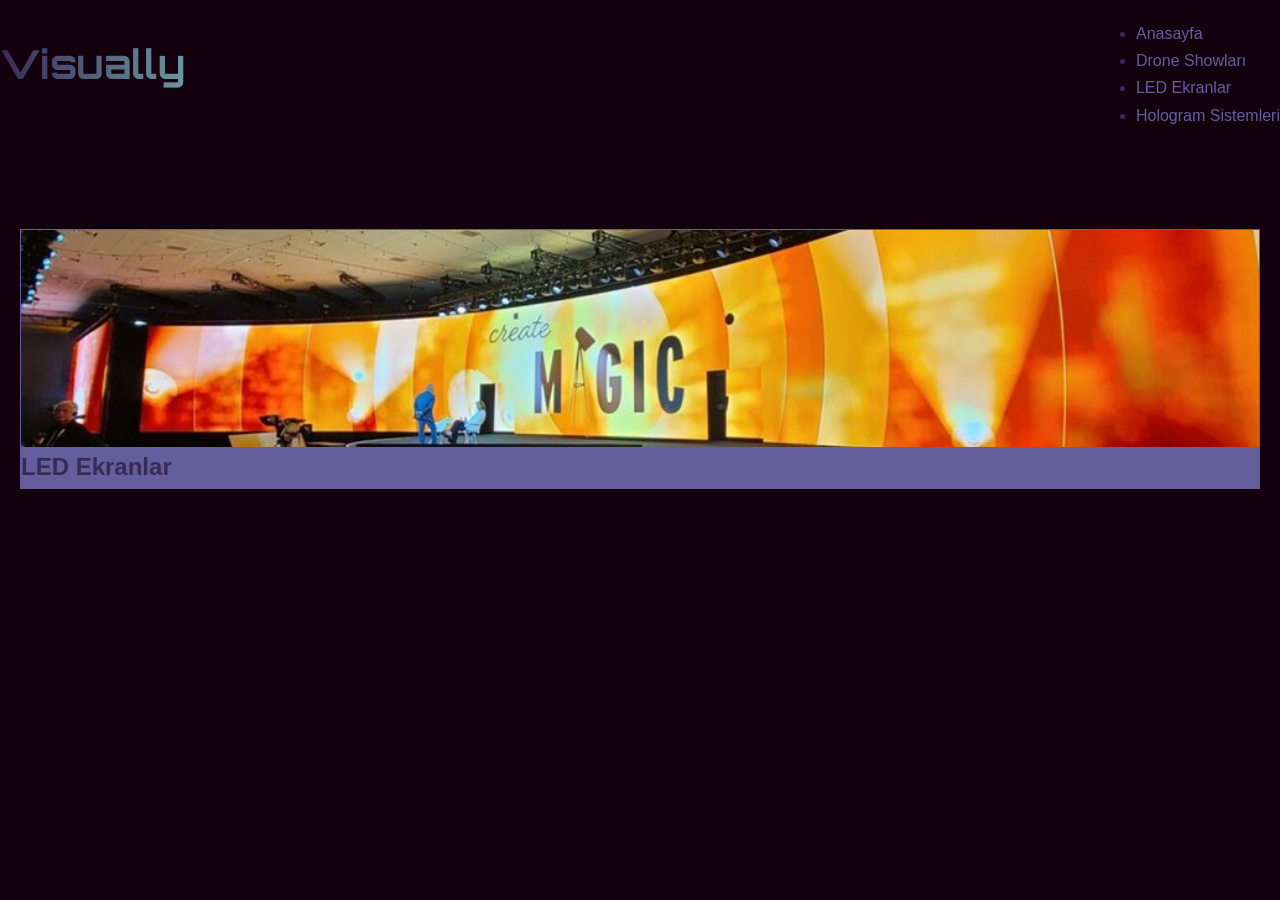
==== index.html @ 70305a2c "Ana Sayfa wip" ====
<!DOCTYPE html>
<html lang="en">
<head>
    <meta charset="UTF-8">
    <link rel="stylesheet" href="css/style.css">
    <link href="https://fonts.googleapis.com/css2?family=Orbitron:wght@400;600;700;900&family=Exo+2:wght@300;400;600&display=swap" rel="stylesheet">
    <link rel="stylesheet" href="https://cdnjs.cloudflare.com/ajax/libs/font-awesome/6.4.0/css/all.min.css">
    <link href="https://fonts.googleapis.com/css2?family=Space+Grotesk:wght@400;700&display=swap" rel="stylesheet">
    <meta name="viewport" content="width=device-width, initial-scale=1.0">
    <title>Visually</title>
</head>
    <body>
        <header class="header led-header">
            <div class="logo-area">
                <h1 class="logo">Visually</h1>
            </div>
            <nav>
                <ul>  
                    <li><a href="index.html">Anasayfa</a></li>
                    <li><a href="drone.html">Drone Showları</a></li>
                    <li><a href="LED.html">LED Ekranlar</a></li>
                    <li><a href="hologram.html">Hologram Sistemleri</a></li>
                </ul>
            </nav>
        </header>
        <ul class="carousel-ul">
            <li class="carousel-li" data-accName="Item 1">
                <img class="carousel-img" src="assests/Ana Sayfa/giant-LED-screen-7.jpg">
                <h2>LED Ekranlar</h2>
            </li>
            <li class="carousel-li" data-accName="Item 2">
                <img class="carousel-img" src="assests/Ana Sayfa/drone.jpeg">
                <h2>Drone Showları</h2>
            </li>
            <li class="carousel-li" data-accName="Item 3">
                <img class="carousel-img" src="assests/Ana Sayfa/hologram.jpeg">
                <h2>Hologram Sistemleri</h2>
            </li>
        </ul>
    </body>
</html>
---- css/style.css ----
:root {
    --pearl-aqua: #99d5c9;
    --pacific-blue: #6c969d;
    --dusty-grape: #645e9d;
    --dark-amethyst: #392b58;
    --coffe-bean: #13010d;
    --kirmizi: #e63946;
    --koyu-kirmizi : #bd2a36;
    --acik-kirmizi : rgba(230, 57, 70, 0.1);
    --koyu-laciver: #111827;
    --gri-metin : #4b5563;
    --beyaz: #ffffff;;
    --led-aksan-spectral-lime: #CCFF00;
    --led-aksan-cyber-cyan: #00F3FF;
    --gecis: all 0.3s cubic-bezier(0.4, 0, 0.2, 1);
}

.logo {
    font-family: 'Orbitron', sans-serif;
    font-weight: 700;
    background: linear-gradient(90deg, var(--dark-amethyst), var(--pacific-blue));
    background-clip: text;
    -webkit-background-clip: text;
    -webkit-text-fill-color: transparent;
    font-size: 2.5rem;
    margin-bottom: 20px;
}

* {
    margin: 0;
    padding: 0;
    box-sizing: border-box;
    font-family: 'Inter', sans-serif;
}

html{
    scroll-behavior: smooth;
}

body {
    color: var(--dark-amethyst);
    line-height: 1.7;
    background: var(--coffe-bean);
    overflow-x: hidden;
}

.container{
    max-width: 1200px;
    margin: 0 auto;
    padding: 0 20px;
}

.bolum.boslugu {
    padding: 100 0;
}

a {
    font-family: 'Inter', sans-serif;
    color: var(--dusty-grape);
    text-decoration: none;
    transition: var(--gecis);
}

button {
    margin: 20px 20px;
    background: var(--dark-amethyst);
    color: var(--beyaz);
    padding: 10px 20px;
    cursor: pointer;
    transition: var(--gecis);
}

input {
    transition: var(--gecis);
}

.header {
    display: flex;
    justify-content: space-between;
    align-items: center;
    padding: 20px 0;
}

.carousel-ul {
    margin-top: 60px;
    width: 100vw;
    height: 300px;
    padding: 20px;
    display: flex;
    gap: 4vw;
    overflow-x: hidden;
    overflow-y: hidden;
    scroll-snap-type: x mandatory;
    anchor-name: --my-carousel;
    scroll-marker-group: after;
}

.carousel-li {
  display: flex;
  flex-direction: column;
  list-style-type: none;
  background-color: var(--dusty-grape);
  border: 1px solid var(--dusty-grape);  
  scroll-snap-align: center;
  flex: 0 0 100%;
}

.carousel-ul::scroll-button(*) {
  border: 0;
  font-size: 2rem;
  background: none;
  color: black;
  opacity: 0.7;
  cursor: pointer;
  position: absolute;
  position-anchor: --my-carousel;
}

.carousel-ul::scroll-button(*):hover,
.carousel-ul::scroll-button(*):focus {
  opacity: 1;
}

.carousel-ul::scroll-button(*):active {
  translate: 1px 1px;
}

.carousel-ul::scroll-button(*):disabled {
  opacity: 0.2;
  cursor: unset;
}

.carousel-ul::scroll-button(left) {
  content: "◄" / "Previous";
  right: calc(anchor(left) - 70px);
  bottom: calc(anchor(top) + 13px);
}

.carousel-ul::scroll-button(right) {
  content: "►" / "Next";
  left: calc(anchor(right) - 70px);
  bottom: calc(anchor(top) + 13px);
}

.carousel-ul::scroll-marker-group {
  position: absolute;
  position-anchor: --my-carousel;
  top: calc(anchor(bottom) - 70px);
  justify-self: anchor-center;
  display: flex;
  justify-content: center;
  gap: 20px;
}

.carousel-li::scroll-marker {
  content: attr(data-accName);
  width: 16px;
  height: 16px;
  background-color: transparent;
  border: 2px solid black;
  border-radius: 50%;
  overflow: hidden;
  text-indent: 16px;
}

.carousel-li::scroll-marker:target-current {
  background-color: black;
}

.carousel-img {
    width: 100%;
    height: 100%;
    object-fit: cover;
    flex: 1;
    min-height: 0;
}
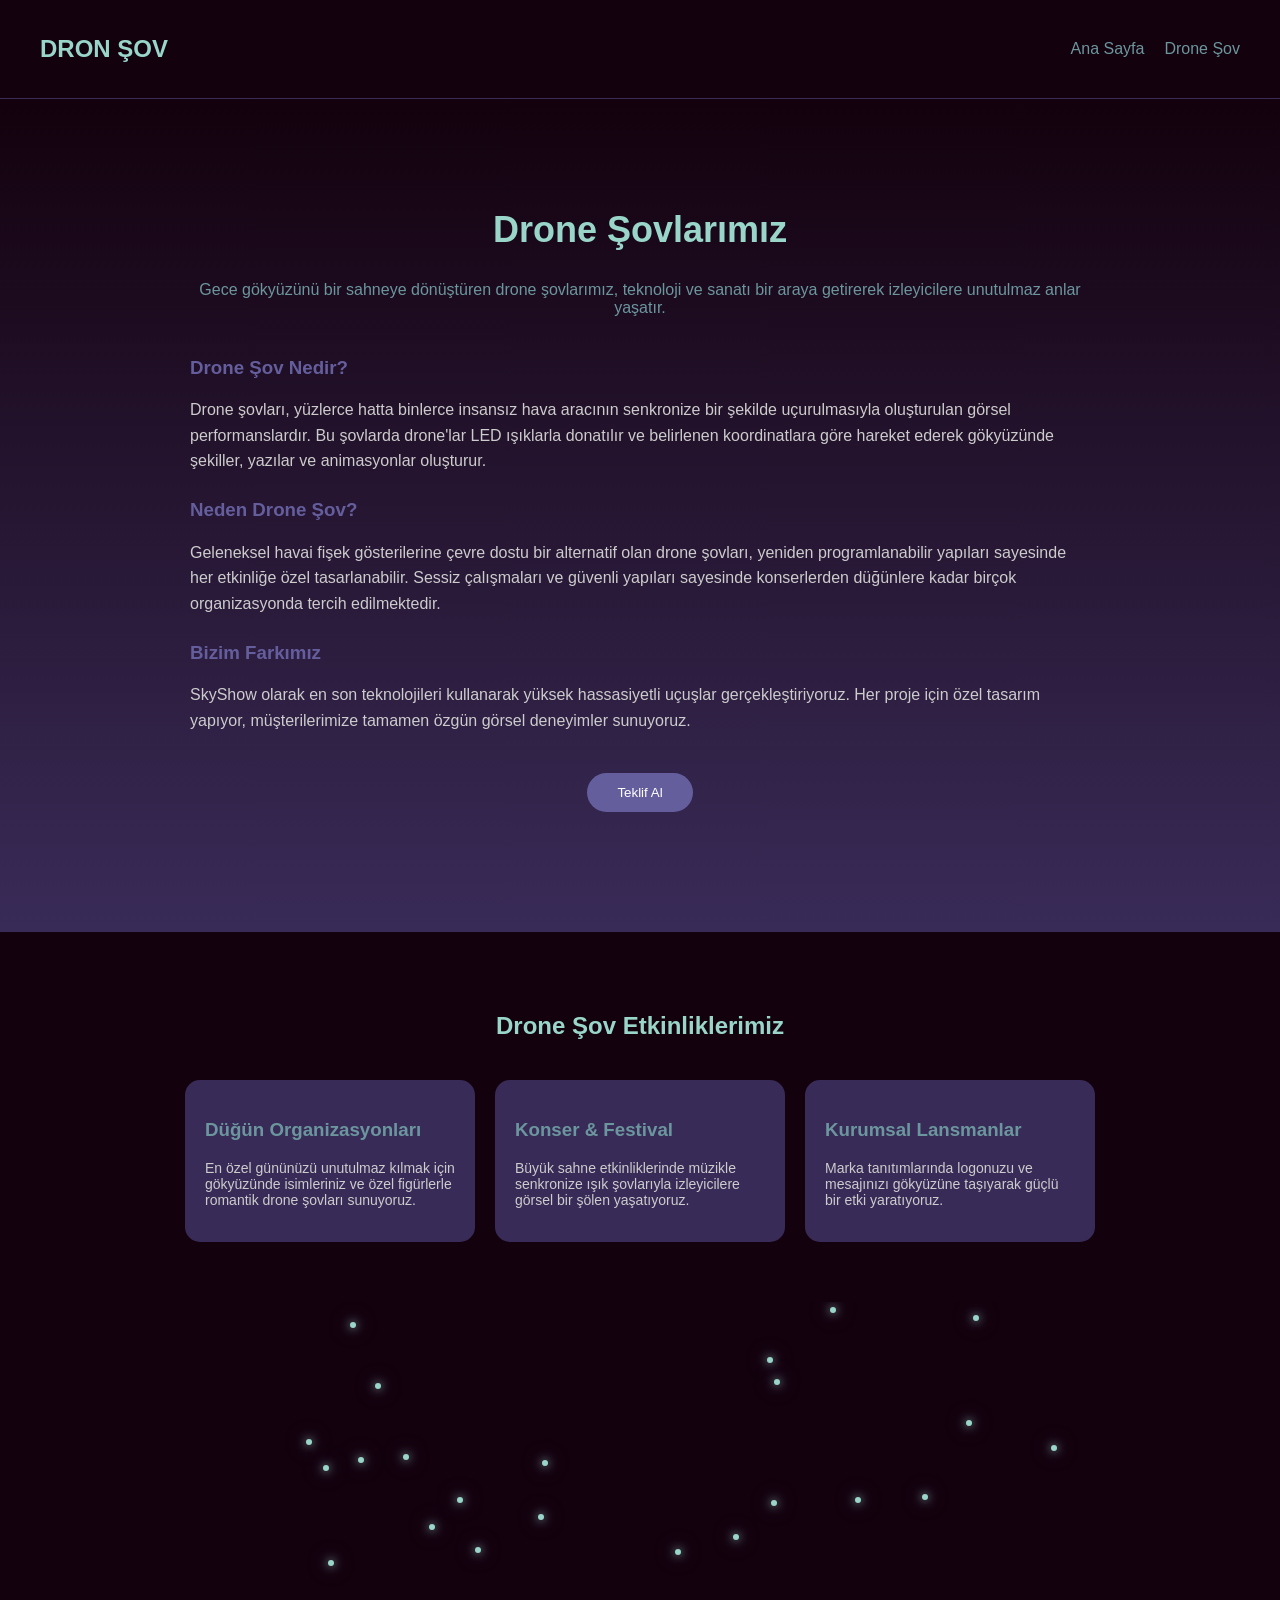
==== commit ed15210e: "Add files via upload" ====
--- a/index.html
+++ b/index.html
@@ -1,48 +1,98 @@
-<!DOCTYPE html>
-<html lang="en">
-<head>
-    <meta charset="UTF-8">
-    <link rel="stylesheet" href="css/style.css">
-    <link href="https://fonts.googleapis.com/css2?family=Orbitron:wght@400;600;700;900&family=Exo+2:wght@300;400;600&display=swap" rel="stylesheet">
-    <link rel="stylesheet" href="https://cdnjs.cloudflare.com/ajax/libs/font-awesome/6.4.0/css/all.min.css">
-    <link href="https://fonts.googleapis.com/css2?family=Space+Grotesk:wght@400;700&display=swap" rel="stylesheet">
-    <meta name="viewport" content="width=device-width, initial-scale=1.0">
-    <title>Visually</title>
-</head>
-    <body>
-        <header class="header led-header">
-            <div class="logo-area">
-                <h1 class="logo">Visually</h1>
-            </div>
-            <nav>
-                <ul>  
-                    <li><a href="index.html">Anasayfa</a></li>
-                    <li><a href="drone.html">Drone Showları</a></li>
-                    <li><a href="LED.html">LED Ekranlar</a></li>
-                    <li><a href="hologram.html">Hologram Sistemleri</a></li>
-                </ul>
-            </nav>
-        </header>
-        <ul class="carousel-ul">
-            <li class="carousel-li" data-accName="Item 1">
-                <img class="carousel-img" src="assests/Ana Sayfa/giant-LED-screen-7.jpg">
-                <h2>LED Ekranlar</h2>
-            </li>
-            <li class="carousel-li" data-accName="Item 2">
-                <img class="carousel-img" src="assests/Ana Sayfa/drone.jpeg">
-                <h2>Drone Showları</h2>
-            </li>
-            <li class="carousel-li" data-accName="Item 3">
-                <img class="carousel-img" src="assests/Ana Sayfa/hologram.jpeg">
-                <h2>Hologram Sistemleri</h2>
-            </li>
-        </ul>
-    </body>
-</html>
-
-    
-
-
-
-
-
+<!DOCTYPE html>
+<html lang="tr">
+<head>
+    <meta charset="UTF-8">
+    <meta name="viewport" content="width=device-width, initial-scale=1.0">
+    <title>Drone Show</title>
+    <link rel="stylesheet" href="style.css">
+</head>
+<body>
+
+<!-- MENÜ -->
+<header>
+    <nav class="navbar">
+        <h1 class="logo">DRON ŞOV</h1>
+        <ul>
+            <li><a href="#">Ana Sayfa</a></li>
+            <li><a href="#drone">Drone Şov</a></li>
+        </ul>
+    </nav>
+</header>
+
+<!-- DRONE SHOW BÖLÜMÜ -->
+<section id="drone" class="drone-section">
+    <div class="container">
+
+        <h2>Drone Şovlarımız</h2>
+
+        <p class="intro">
+            Gece gökyüzünü bir sahneye dönüştüren drone şovlarımız, teknoloji ve sanatı bir araya getirerek izleyicilere unutulmaz anlar yaşatır.
+        </p>
+
+        <!-- MAKALEN -->
+        <div class="article">
+            <h3>Drone Şov Nedir?</h3>
+            <p>
+                Drone şovları, yüzlerce hatta binlerce insansız hava aracının senkronize bir şekilde uçurulmasıyla oluşturulan görsel performanslardır. 
+                Bu şovlarda drone'lar LED ışıklarla donatılır ve belirlenen koordinatlara göre hareket ederek gökyüzünde şekiller, yazılar ve animasyonlar oluşturur.
+            </p>
+
+            <h3>Neden Drone Şov?</h3>
+            <p>
+                Geleneksel havai fişek gösterilerine çevre dostu bir alternatif olan drone şovları, yeniden programlanabilir yapıları sayesinde her etkinliğe özel tasarlanabilir.
+                Sessiz çalışmaları ve güvenli yapıları sayesinde konserlerden düğünlere kadar birçok organizasyonda tercih edilmektedir.
+            </p>
+
+            <h3>Bizim Farkımız</h3>
+            <p>
+                SkyShow olarak en son teknolojileri kullanarak yüksek hassasiyetli uçuşlar gerçekleştiriyoruz. 
+                Her proje için özel tasarım yapıyor, müşterilerimize tamamen özgün görsel deneyimler sunuyoruz.
+            </p>
+        </div>
+
+        <button class="cta">Teklif Al</button>
+
+    </div>
+</section>
+
+<div class="events">
+
+    <h2>Drone Şov Etkinliklerimiz</h2>
+
+    <div class="event-cards">
+
+        <div class="card">
+            <h3>Düğün Organizasyonları</h3>
+            <p>
+                En özel gününüzü unutulmaz kılmak için gökyüzünde isimleriniz ve özel figürlerle romantik drone şovları sunuyoruz.
+            </p>
+        </div>
+
+        <div class="card">
+            <h3>Konser & Festival</h3>
+            <p>
+                Büyük sahne etkinliklerinde müzikle senkronize ışık şovlarıyla izleyicilere görsel bir şölen yaşatıyoruz.
+            </p>
+        </div>
+
+        <div class="card">
+            <h3>Kurumsal Lansmanlar</h3>
+            <p>
+                Marka tanıtımlarında logonuzu ve mesajınızı gökyüzüne taşıyarak güçlü bir etki yaratıyoruz.
+            </p>
+        </div>
+
+    </div>
+
+</div>
+
+<div class="drone-animation">
+    <div id="animation-area"></div>
+</div>
+
+
+
+<script src="script.js" defer></script>
+
+</body>
+</html>
--- a/style.css
+++ b/style.css
@@ -0,0 +1,179 @@
+body {
+    margin: 0;
+    font-family: Arial, sans-serif;
+    background-color: #13010D;
+    color: white;
+}
+
+/* NAVBAR */
+.navbar {
+    display: flex;
+    justify-content: space-between;
+    align-items: center;
+    background-color: #13010D;
+    padding: 15px 40px;
+    border-bottom: 1px solid #392B58;
+}
+
+.logo {
+    color: #99D5C9;
+}
+
+.navbar ul {
+    list-style: none;
+    display: flex;
+    gap: 20px;
+}
+
+.navbar a {
+    text-decoration: none;
+    color: #6C969D;
+    transition: 0.3s;
+}
+
+.navbar a:hover {
+    color: #99D5C9;
+}
+
+/* DRONE SECTION */
+.drone-section {
+    padding: 80px 20px;
+    background: linear-gradient(180deg, #13010D, #392B58);
+}
+
+.container {
+    max-width: 900px;
+    margin: auto;
+}
+
+.drone-section h2 {
+    text-align: center;
+    color: #99D5C9;
+    font-size: 36px;
+}
+
+.intro {
+    text-align: center;
+    color: #6C969D;
+    margin-bottom: 40px;
+}
+
+.article h3 {
+    color: #645E9D;
+    margin-top: 25px;
+}
+
+.article p {
+    color: #ccc;
+    line-height: 1.6;
+}
+
+/* BUTON */
+.cta {
+    display: block;
+    margin: 40px auto;
+    padding: 12px 30px;
+    background: #645E9D;
+    border: none;
+    color: white;
+    border-radius: 25px;
+    cursor: pointer;
+    transition: 0.3s;
+}
+
+.cta:hover {
+    background: #6C969D;
+}
+
+.events {
+    margin-top: 80px;
+}
+
+.events h2 {
+    text-align: center;
+    color: #99D5C9;
+    margin-bottom: 40px;
+}
+
+.event-cards {
+    display: flex;
+    gap: 20px;
+    flex-wrap: wrap;
+    justify-content: center;
+}
+
+.card {
+    background: #392B58;
+    padding: 20px;
+    border-radius: 15px;
+    width: 250px;
+    transition: 0.3s;
+}
+
+.card h3 {
+    color: #6C969D;
+}
+
+.card p {
+    color: #ccc;
+    font-size: 14px;
+}
+
+.card:hover {
+    transform: translateY(-10px);
+    background: #645E9D;
+}
+
+.drone-animation {
+    background: #13010D;
+    padding: 60px 0;
+    overflow: hidden;
+}
+
+#animation-area {
+    position: relative;
+    width: 100%;
+    height: 300px;
+}
+
+.anim-drone {
+    width: 6px;
+    height: 6px;
+    background: #99D5C9;
+    border-radius: 50%;
+    position: absolute;
+    box-shadow: 0 0 10px #99D5C9, 0 0 20px #645E9D;
+    transition: all 2s linear;
+}
+
+
+.drone-animation {
+    background: #13010D;
+    padding: 60px 20px;
+    text-align: center;
+}
+
+.drone-animation h2 {
+    color: #99D5C9;
+    margin-bottom: 20px;
+}
+
+#animation-area {
+    position: relative;
+    width: 100%;
+    max-width: 900px;
+    height: 300px;
+    margin: auto;
+    border-radius: 15px;
+    overflow: hidden;
+}
+
+.anim-drone {
+    width: 6px;
+    height: 6px;
+    background: #99D5C9;
+    border-radius: 50%;
+    position: absolute;
+    box-shadow: 0 0 10px #99D5C9, 0 0 20px #645E9D;
+    transition: all 1.5s linear;
+}
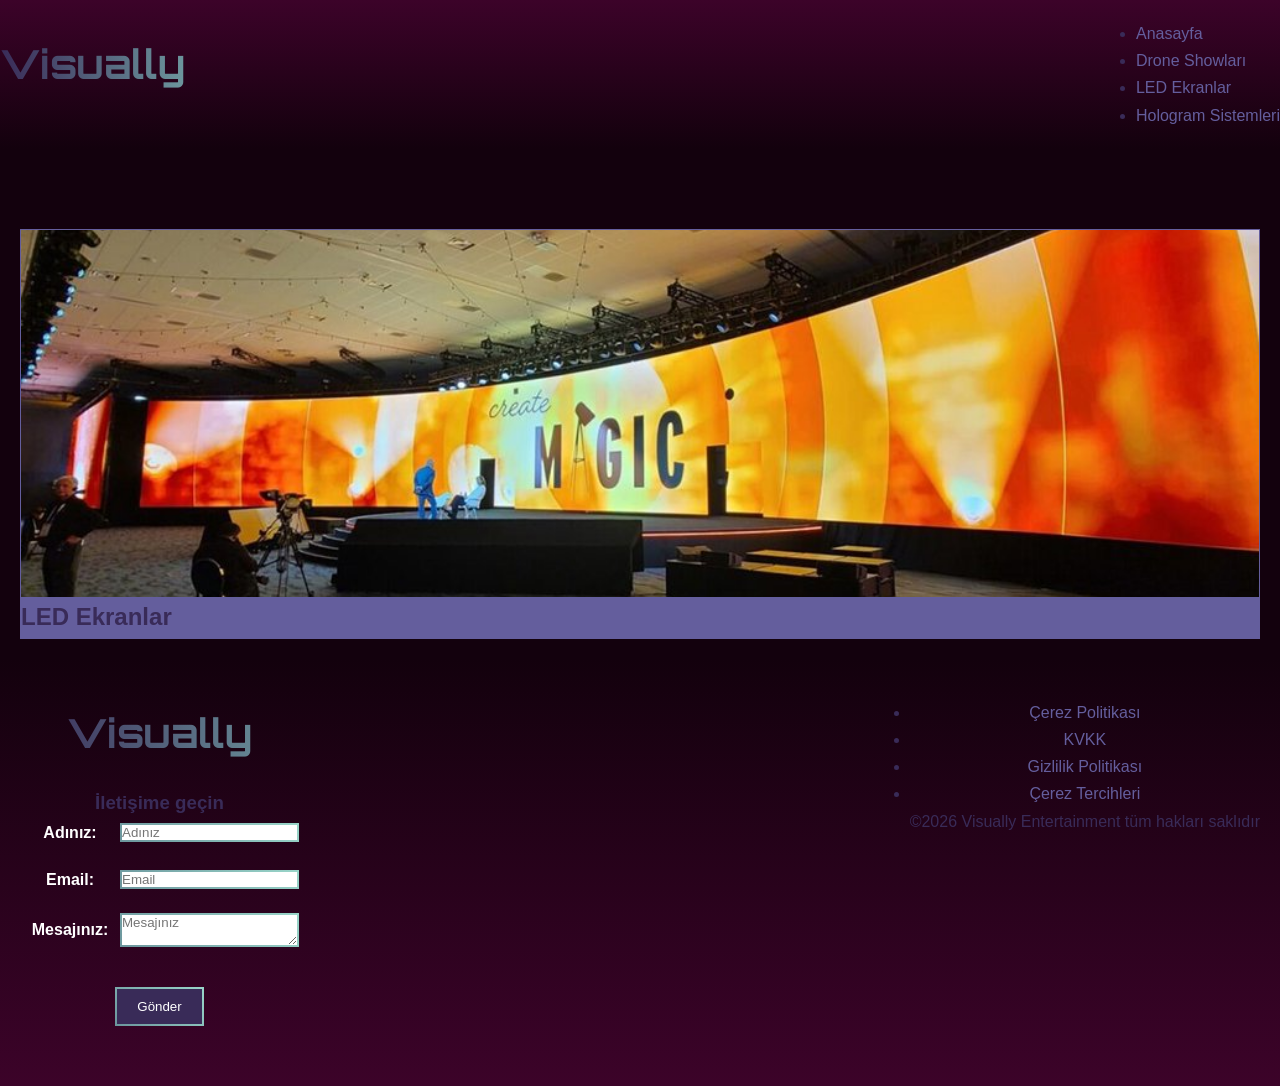
==== commit 7249e9e9: "Ana Sayfa footer ve drone.html düzeltmesi" ====
--- a/index.html
+++ b/index.html
@@ -1,98 +1,83 @@
-<!DOCTYPE html>
-<html lang="tr">
-<head>
-    <meta charset="UTF-8">
-    <meta name="viewport" content="width=device-width, initial-scale=1.0">
-    <title>Drone Show</title>
-    <link rel="stylesheet" href="style.css">
-</head>
-<body>
-
-<!-- MENÜ -->
-<header>
-    <nav class="navbar">
-        <h1 class="logo">DRON ŞOV</h1>
-        <ul>
-            <li><a href="#">Ana Sayfa</a></li>
-            <li><a href="#drone">Drone Şov</a></li>
-        </ul>
-    </nav>
-</header>
-
-<!-- DRONE SHOW BÖLÜMÜ -->
-<section id="drone" class="drone-section">
-    <div class="container">
-
-        <h2>Drone Şovlarımız</h2>
-
-        <p class="intro">
-            Gece gökyüzünü bir sahneye dönüştüren drone şovlarımız, teknoloji ve sanatı bir araya getirerek izleyicilere unutulmaz anlar yaşatır.
-        </p>
-
-        <!-- MAKALEN -->
-        <div class="article">
-            <h3>Drone Şov Nedir?</h3>
-            <p>
-                Drone şovları, yüzlerce hatta binlerce insansız hava aracının senkronize bir şekilde uçurulmasıyla oluşturulan görsel performanslardır. 
-                Bu şovlarda drone'lar LED ışıklarla donatılır ve belirlenen koordinatlara göre hareket ederek gökyüzünde şekiller, yazılar ve animasyonlar oluşturur.
-            </p>
-
-            <h3>Neden Drone Şov?</h3>
-            <p>
-                Geleneksel havai fişek gösterilerine çevre dostu bir alternatif olan drone şovları, yeniden programlanabilir yapıları sayesinde her etkinliğe özel tasarlanabilir.
-                Sessiz çalışmaları ve güvenli yapıları sayesinde konserlerden düğünlere kadar birçok organizasyonda tercih edilmektedir.
-            </p>
-
-            <h3>Bizim Farkımız</h3>
-            <p>
-                SkyShow olarak en son teknolojileri kullanarak yüksek hassasiyetli uçuşlar gerçekleştiriyoruz. 
-                Her proje için özel tasarım yapıyor, müşterilerimize tamamen özgün görsel deneyimler sunuyoruz.
-            </p>
-        </div>
-
-        <button class="cta">Teklif Al</button>
-
-    </div>
-</section>
-
-<div class="events">
-
-    <h2>Drone Şov Etkinliklerimiz</h2>
-
-    <div class="event-cards">
-
-        <div class="card">
-            <h3>Düğün Organizasyonları</h3>
-            <p>
-                En özel gününüzü unutulmaz kılmak için gökyüzünde isimleriniz ve özel figürlerle romantik drone şovları sunuyoruz.
-            </p>
-        </div>
-
-        <div class="card">
-            <h3>Konser & Festival</h3>
-            <p>
-                Büyük sahne etkinliklerinde müzikle senkronize ışık şovlarıyla izleyicilere görsel bir şölen yaşatıyoruz.
-            </p>
-        </div>
-
-        <div class="card">
-            <h3>Kurumsal Lansmanlar</h3>
-            <p>
-                Marka tanıtımlarında logonuzu ve mesajınızı gökyüzüne taşıyarak güçlü bir etki yaratıyoruz.
-            </p>
-        </div>
-
-    </div>
-
-</div>
-
-<div class="drone-animation">
-    <div id="animation-area"></div>
-</div>
-
-
-
-<script src="script.js" defer></script>
-
-</body>
-</html>+<!DOCTYPE html>
+<html lang="en">
+<head>
+    <meta charset="UTF-8">
+    <link rel="stylesheet" href="css/style.css">
+    <link href="https://fonts.googleapis.com/css2?family=Orbitron:wght@400;600;700;900&family=Exo+2:wght@300;400;600&display=swap" rel="stylesheet">
+    <link rel="stylesheet" href="https://cdnjs.cloudflare.com/ajax/libs/font-awesome/6.4.0/css/all.min.css">
+    <link href="https://fonts.googleapis.com/css2?family=Space+Grotesk:wght@400;700&display=swap" rel="stylesheet">
+    <meta name="viewport" content="width=device-width, initial-scale=1.0">
+    <title>Visually</title>
+</head>
+    <body>
+        <header class="header">
+            <div class="logo-area">
+                <h1 class="logo">Visually</h1>
+            </div>
+            <nav>
+                <ul>  
+                    <li><a href="index.html">Anasayfa</a></li>
+                    <li><a href="drone.html">Drone Showları</a></li>
+                    <li><a href="LED.html">LED Ekranlar</a></li>
+                    <li><a href="hologram.html">Hologram Sistemleri</a></li>
+                </ul>
+            </nav>
+        </header>
+        <ul class="carousel-ul">
+            <li class="carousel-li" data-accName="Item 1">
+                <img class="carousel-img" src="assests/Ana Sayfa/giant-LED-screen-7.jpg">
+                <h2>LED Ekranlar</h2>
+            </li>
+            <li class="carousel-li" data-accName="Item 2">
+                <img class="carousel-img" src="assests/Ana Sayfa/drone.jpeg">
+                <h2>Drone Showları</h2>
+            </li>
+            <li class="carousel-li" data-accName="Item 3">
+                <img class="carousel-img" src="assests/Ana Sayfa/hologram.jpeg">
+                <h2>Hologram Sistemleri</h2>
+            </li>
+        </ul>
+        <footer class="footer">
+    <div>
+      <h1 class="logo">Visually</h1>
+      <h3>İletişime geçin</h3>
+      <div style="display: flex; flex-direction: row;">
+        <form class="form">
+            <div class="form-group">
+                <label for="name">Adınız:</label>
+                <input class="input" type="text" placeholder="Adınız">
+            </div>
+            <div class="form-group">
+                <label for="email">Email:</label>
+                <input class="input" type="email" placeholder="Email">
+            </div>
+            <div class="form-group">
+                <label for="message">Mesajınız:</label>
+                <textarea class="input" placeholder="Mesajınız"></textarea>
+            </div>
+            <button class="button" type="submit">Gönder</button>
+        </form>
+      </div>
+    </div>
+    <nav class="navbar-footer">
+      <ul>
+        <li><a href="">Çerez Politikası</a></li>
+        <li><a href="">KVKK</a></li>
+        <li><a href="">Gizlilik Politikası</a></li>
+        <li><a href="">Çerez Tercihleri</a></li>
+      </ul>
+      <p class="footer-copy">
+      ©2026 Visually Entertainment tüm hakları saklıdır
+    </p>
+    </nav>
+    
+  </footer>
+    </body>
+</html>
+
+    
+
+
+
+
+
--- a/css/style.css
+++ b/css/style.css
@@ -0,0 +1,231 @@
+:root {
+    --pearl-aqua: #99d5c9;
+    --pacific-blue: #6c969d;
+    --dusty-grape: #645e9d;
+    --dark-amethyst: #392b58;
+    --coffe-bean: #13010d;
+    --kirmizi: #e63946;
+    --koyu-kirmizi : #bd2a36;
+    --acik-kirmizi : rgba(230, 57, 70, 0.1);
+    --koyu-laciver: #111827;
+    --gri-metin : #4b5563;
+    --beyaz: #ffffff;;
+    --led-aksan-spectral-lime: #CCFF00;
+    --led-aksan-cyber-cyan: #00F3FF;
+    --gecis: all 0.3s cubic-bezier(0.4, 0, 0.2, 1);
+}
+
+.logo {
+    font-family: 'Orbitron', sans-serif;
+    font-weight: 700;
+    background: linear-gradient(90deg, var(--dark-amethyst), var(--pacific-blue));
+    background-clip: text;
+    -webkit-background-clip: text;
+    -webkit-text-fill-color: transparent;
+    font-size: 2.5rem;
+    margin-bottom: 20px;
+}
+
+* {
+    margin: 0;
+    padding: 0;
+    box-sizing: border-box;
+    font-family: 'Inter', sans-serif;
+}
+
+html{
+    scroll-behavior: smooth;
+}
+
+body {
+    color: var(--dark-amethyst);
+    line-height: 1.7;
+    background: var(--coffe-bean);
+    overflow-x: hidden;
+}
+
+.container{
+    max-width: 1200px;
+    margin: 0 auto;
+    padding: 0 20px;
+}
+
+.bolum.boslugu {
+    padding: 100 0;
+}
+
+a {
+    font-family: 'Inter', sans-serif;
+    color: var(--dusty-grape);
+    text-decoration: none;
+    transition: var(--gecis);
+}
+
+button {
+    margin: 20px 20px;
+    background: var(--dark-amethyst);
+    color: var(--beyaz);
+    padding: 10px 20px;
+    cursor: pointer;
+    transition: var(--gecis);
+}
+
+input {
+    transition: var(--gecis);
+}
+
+.header {
+    display: flex;
+    justify-content: space-between;
+    align-items: center;
+    padding: 20px 0;
+    background: linear-gradient(0deg, var(--coffe-bean), #3c0329);
+    margin-bottom: 20px;
+}
+
+.carousel-ul {
+    margin-top: 60px;
+    width: 100vw;
+    height: 450px;
+    padding: 20px;
+    display: flex;
+    gap: 4vw;
+    overflow-x: hidden;
+    overflow-y: hidden;
+    scroll-snap-type: x mandatory;
+    anchor-name: --my-carousel;
+    scroll-marker-group: after;
+}
+
+.carousel-li {
+  display: flex;
+  flex-direction: column;
+  list-style-type: none;
+  background-color: var(--dusty-grape);
+  border: 1px solid var(--dusty-grape);  
+  scroll-snap-align: center;
+  flex: 0 0 100%;
+}
+
+.carousel-ul::scroll-button(*) {
+  border: 0;
+  font-size: 2rem;
+  background: none;
+  color: black;
+  opacity: 0.7;
+  cursor: pointer;
+  position: absolute;
+  position-anchor: --my-carousel;
+}
+
+.carousel-ul::scroll-button(*):hover,
+.carousel-ul::scroll-button(*):focus {
+  opacity: 1;
+}
+
+.carousel-ul::scroll-button(*):active {
+  translate: 1px 1px;
+}
+
+.carousel-ul::scroll-button(*):disabled {
+  opacity: 0.2;
+  cursor: unset;
+}
+
+.carousel-ul::scroll-button(left) {
+  content: "◄" / "Previous";
+  right: calc(anchor(left) - 70px);
+  bottom: calc(anchor(top) + 13px);
+}
+
+.carousel-ul::scroll-button(right) {
+  content: "►" / "Next";
+  left: calc(anchor(right) - 70px);
+  bottom: calc(anchor(top) + 13px);
+}
+
+.carousel-ul::scroll-marker-group {
+  position: absolute;
+  position-anchor: --my-carousel;
+  top: calc(anchor(bottom) - 70px);
+  justify-self: anchor-center;
+  display: flex;
+  justify-content: center;
+  gap: 20px;
+}
+
+.carousel-li::scroll-marker {
+  content: attr(data-accName);
+  width: 16px;
+  height: 16px;
+  background-color: transparent;
+  border: 2px solid black;
+  border-radius: 50%;
+  overflow: hidden;
+  text-indent: 16px;
+}
+
+.carousel-li::scroll-marker:target-current {
+  background-color: black;
+}
+
+.carousel-img {
+    width: 100%;
+    height: 100%;
+    object-fit: cover;
+    flex: 1;
+    min-height: 0;
+}
+
+.footer {
+    padding: 40px 20px;
+    text-align: center;
+    display: flex; 
+    justify-content: space-between;
+    background: linear-gradient(180deg, var(--coffe-bean), #3c0329);
+    padding: 40px 20px;
+    text-align: center;
+}
+
+.button:hover {
+    border-image-source: linear-gradient(45deg, var(--pacific-blue), var(--pearl-aqua));
+    box-shadow: -1px 1px 5px var(--pacific-blue), 1px -1px 5px var(--pearl-aqua);
+    scale: 1.05;
+}
+
+.button {
+    border: 2px solid;
+    border-image-source: linear-gradient(45deg, var(--pacific-blue), var(--pearl-aqua));
+    border-image-slice: 1;
+}
+
+.input {
+    border: 2px solid;
+    border-image-source: linear-gradient(45deg, var(--pacific-blue), var(--pearl-aqua));
+    border-image-slice: 1;
+}
+
+.input:focus {
+    outline: none;
+    border-image-source: linear-gradient(45deg, var(--pacific-blue), var(--pearl-aqua));
+    box-shadow: -1px 1px 5px var(--pacific-blue), 1px -1px 5px var(--pearl-aqua);
+    transition: var(--gecis);
+}
+
+
+.form-group {
+    display: flex;
+    align-items: center;
+    margin-bottom: 20px;
+}
+
+label {
+    width: 100px;
+    color: var(--beyaz);
+    font-weight: bold;
+}
+
+input {
+    flex: 1;
+    max-width: 300px;
+}
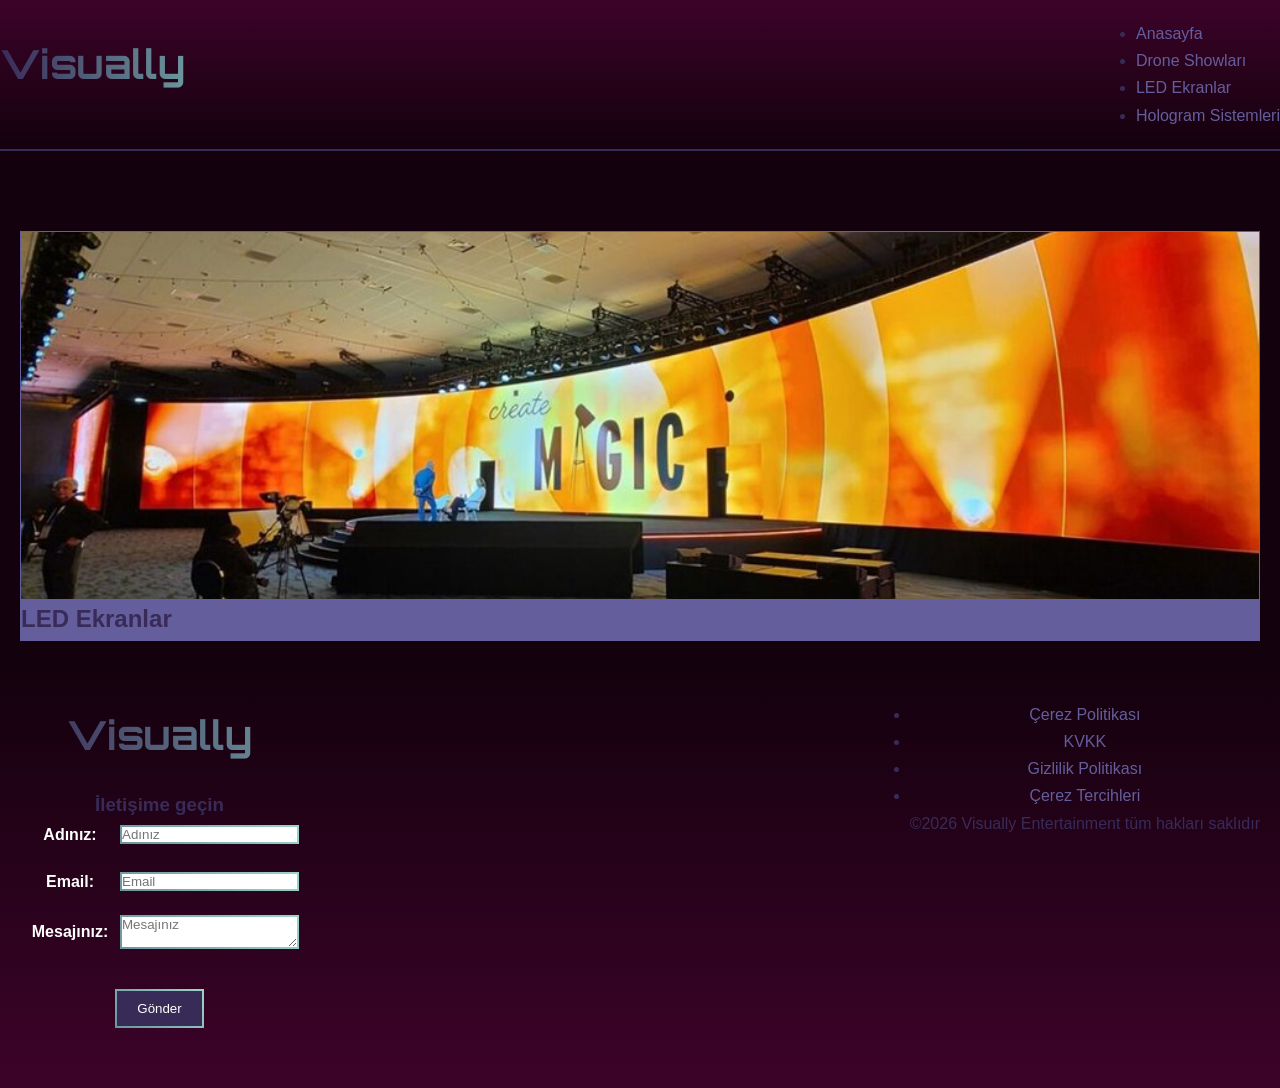
==== commit 29ab0162: "drone kurcalmaları" ====
--- a/index.html
+++ b/index.html
@@ -38,40 +38,40 @@
             </li>
         </ul>
         <footer class="footer">
-    <div>
-      <h1 class="logo">Visually</h1>
-      <h3>İletişime geçin</h3>
-      <div style="display: flex; flex-direction: row;">
-        <form class="form">
-            <div class="form-group">
-                <label for="name">Adınız:</label>
-                <input class="input" type="text" placeholder="Adınız">
+            <div>
+                <h1 class="logo">Visually</h1>
+                <h3>İletişime geçin</h3>
+                <div style="display: flex; flex-direction: row;">
+                    <form class="form">
+                        <div class="form-group">
+                            <label for="name">Adınız:</label>
+                            <input class="input" type="text" placeholder="Adınız">
+                        </div>
+                        <div class="form-group">
+                            <label for="email">Email:</label>
+                            <input class="input" type="email" placeholder="Email">
+                        </div>
+                        <div class="form-group">
+                            <label for="message">Mesajınız:</label>
+                            <textarea class="input" placeholder="Mesajınız"></textarea>
+                        </div>
+                        <button class="button" type="submit">Gönder</button>
+                    </form>
+                </div>
             </div>
-            <div class="form-group">
-                <label for="email">Email:</label>
-                <input class="input" type="email" placeholder="Email">
-            </div>
-            <div class="form-group">
-                <label for="message">Mesajınız:</label>
-                <textarea class="input" placeholder="Mesajınız"></textarea>
-            </div>
-            <button class="button" type="submit">Gönder</button>
-        </form>
-      </div>
-    </div>
-    <nav class="navbar-footer">
-      <ul>
-        <li><a href="">Çerez Politikası</a></li>
-        <li><a href="">KVKK</a></li>
-        <li><a href="">Gizlilik Politikası</a></li>
-        <li><a href="">Çerez Tercihleri</a></li>
-      </ul>
-      <p class="footer-copy">
-      ©2026 Visually Entertainment tüm hakları saklıdır
-    </p>
-    </nav>
+                <nav class="navbar-footer">
+                    <ul>
+                        <li><a href="">Çerez Politikası</a></li>
+                        <li><a href="">KVKK</a></li>
+                        <li><a href="">Gizlilik Politikası</a></li>
+                        <li><a href="">Çerez Tercihleri</a></li>
+                    </ul>
+                    <p class="footer-copy">
+                    ©2026 Visually Entertainment tüm hakları saklıdır
+                    </p>
+                </nav>
     
-  </footer>
+        </footer>
     </body>
 </html>
 
--- a/css/style.css
+++ b/css/style.css
@@ -81,6 +81,7 @@
     padding: 20px 0;
     background: linear-gradient(0deg, var(--coffe-bean), #3c0329);
     margin-bottom: 20px;
+    border-bottom: 2px solid var(--dark-amethyst);
 }
 
 .carousel-ul {
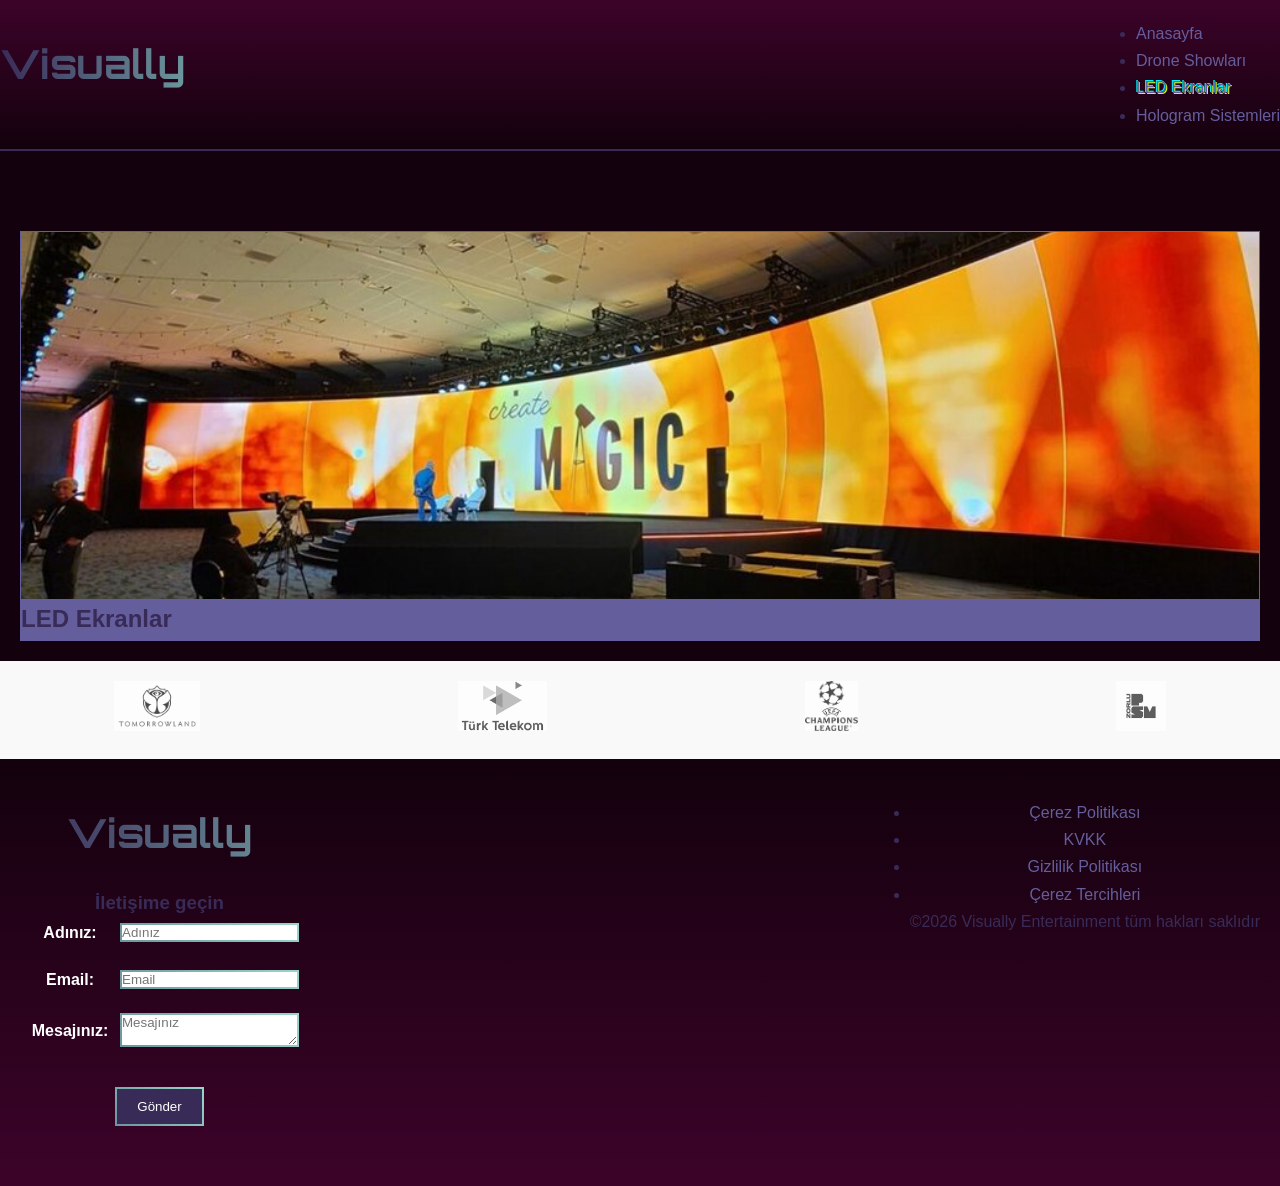
==== commit 709f111b: "." ====
--- a/index.html
+++ b/index.html
@@ -18,7 +18,7 @@
                 <ul>  
                     <li><a href="index.html">Anasayfa</a></li>
                     <li><a href="drone.html">Drone Showları</a></li>
-                    <li><a href="LED.html">LED Ekranlar</a></li>
+                    <li><a class="led-text" href="LED.html">LED Ekranlar</a></li>
                     <li><a href="hologram.html">Hologram Sistemleri</a></li>
                 </ul>
             </nav>
@@ -37,6 +37,17 @@
                 <h2>Hologram Sistemleri</h2>
             </li>
         </ul>
+
+        <div class="logo-band">
+            <div class="logo-track">
+                <div class="logo-item"><img src="assests/Ana Sayfa/tomorrowland.png" alt="Brand 1"></div>
+                <div class="logo-item"><img src="assests/Ana Sayfa/türkTelekom.png" alt="Brand 2"></div>
+                <div class="logo-item"><img src="assests/Ana Sayfa/uefa.png" alt="Brand 3"></div>
+                <div class="logo-item"><img src="assests/Ana Sayfa/zorlu.jpeg" alt="Brand 4"></div>
+            </div>
+        </div>
+
+
         <footer class="footer">
             <div>
                 <h1 class="logo">Visually</h1>
--- a/css/style.css
+++ b/css/style.css
@@ -230,3 +230,33 @@
     flex: 1;
     max-width: 300px;
 }
+
+.led-text {
+text-shadow: -1px -1px 0px var(--led-aksan-cyber-cyan), 1px 1px 0px var(--led-aksan-spectral-lime);}
+
+.logo-band {
+  background-color: #f9f9f9;
+  padding: 20px 0;
+  overflow: hidden; /* Hides overflow for animation */
+}
+
+.logo-track {
+  display: flex;
+  justify-content: space-around;
+  align-items: center;
+  gap: 30px;
+}
+
+.logo-item img {
+  height: 50px; /* Fixed height for consistency */
+  width: auto;
+  object-fit: contain; /* Prevents distortion */
+  filter: grayscale(100%); /* Optional: for monochrome look */
+  opacity: 0.7;
+  transition: all 0.3s ease;
+}
+
+.logo-item img:hover {
+  filter: grayscale(0%);
+  opacity: 1;
+}
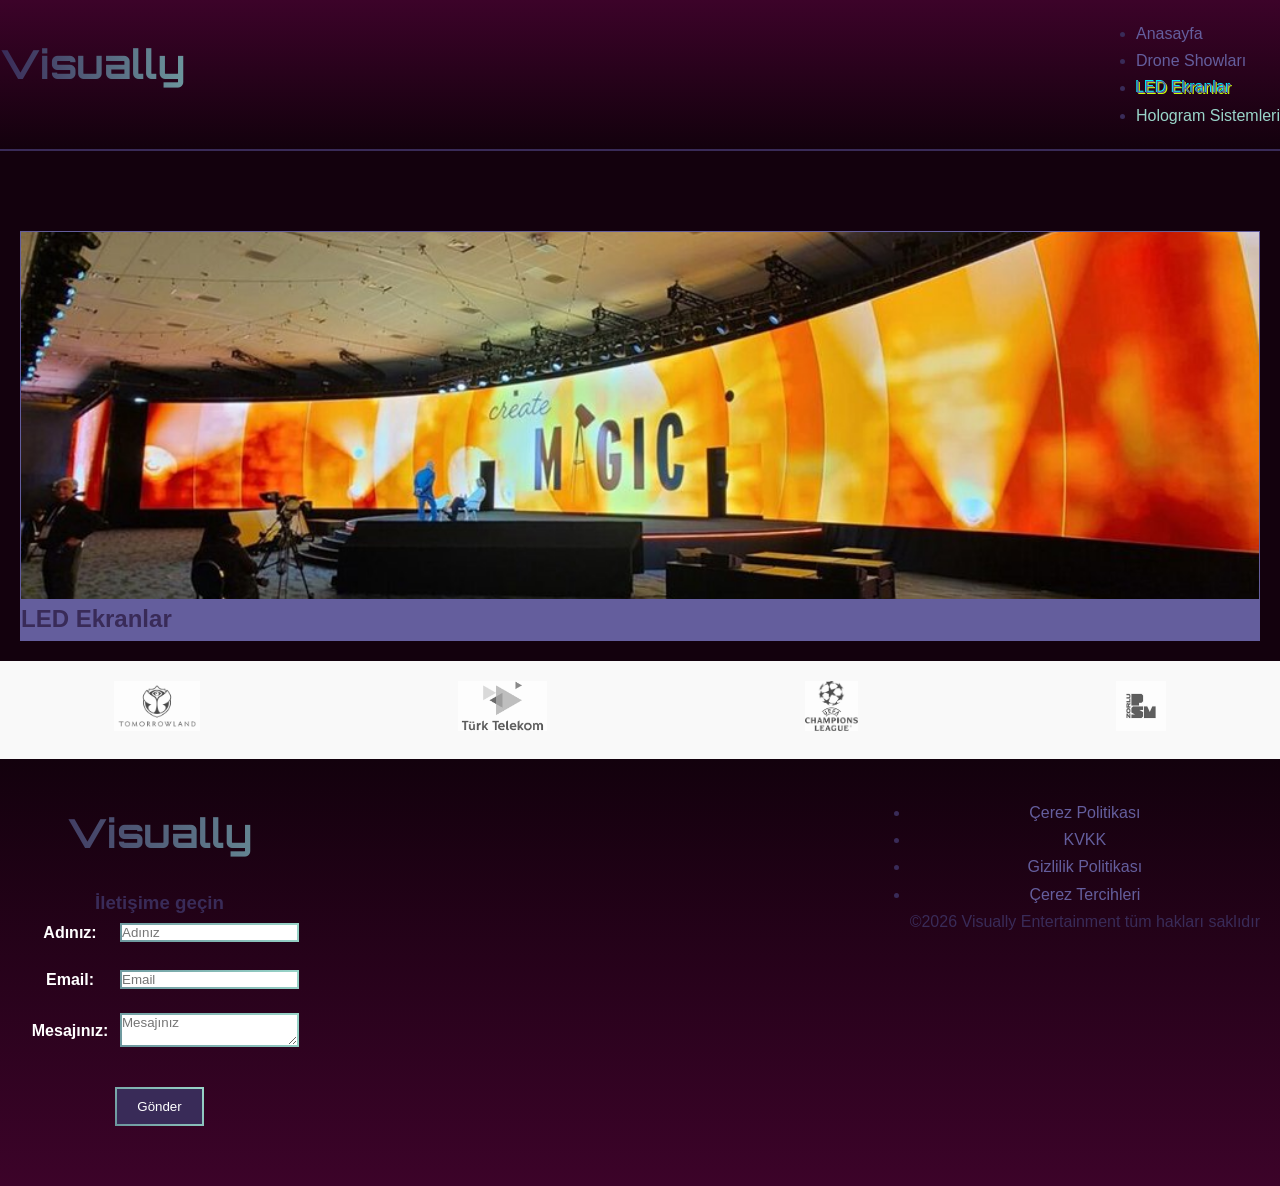
==== commit c47eb82a: "Hologram sayfasındaki placeholder lar kaldırıldı Carousel mantığı için js kodları eklendi Flicker ef" ====
--- a/index.html
+++ b/index.html
@@ -1,94 +1,108 @@
-<!DOCTYPE html>
+<!doctype html>
 <html lang="en">
-<head>
-    <meta charset="UTF-8">
-    <link rel="stylesheet" href="css/style.css">
-    <link href="https://fonts.googleapis.com/css2?family=Orbitron:wght@400;600;700;900&family=Exo+2:wght@300;400;600&display=swap" rel="stylesheet">
-    <link rel="stylesheet" href="https://cdnjs.cloudflare.com/ajax/libs/font-awesome/6.4.0/css/all.min.css">
-    <link href="https://fonts.googleapis.com/css2?family=Space+Grotesk:wght@400;700&display=swap" rel="stylesheet">
-    <meta name="viewport" content="width=device-width, initial-scale=1.0">
+  <head>
+    <meta charset="UTF-8" />
+    <link rel="stylesheet" href="css/style.css" />
+    <link
+      href="https://fonts.googleapis.com/css2?family=Orbitron:wght@400;600;700;900&family=Exo+2:wght@300;400;600&display=swap"
+      rel="stylesheet"
+    />
+
+    <link
+      rel="stylesheet"
+      href="https://cdnjs.cloudflare.com/ajax/libs/font-awesome/6.4.0/css/all.min.css"
+    />
+    <link rel="stylesheet" href="css/hologram.css" />
+
+    <link
+      href="https://fonts.googleapis.com/css2?family=Space+Grotesk:wght@400;700&display=swap"
+      rel="stylesheet"
+    />
+    <meta name="viewport" content="width=device-width, initial-scale=1.0" />
     <title>Visually</title>
-</head>
-    <body>
-        <header class="header">
-            <div class="logo-area">
-                <h1 class="logo">Visually</h1>
+  </head>
+  <body>
+    <header class="header">
+      <div class="logo-area">
+        <h1 class="logo">Visually</h1>
+      </div>
+      <nav>
+        <ul>
+          <li><a href="index.html">Anasayfa</a></li>
+          <li><a href="drone.html">Drone Showları</a></li>
+          <li><a class="led-text" href="LED.html">LED Ekranlar</a></li>
+          <li><a class="hologram flicker" href="hologram.html">Hologram Sistemleri</a></li>
+        </ul>
+      </nav>
+    </header>
+    <ul class="carousel-ul">
+      <li class="carousel-li" data-accName="Item 1">
+        <img
+          class="carousel-img"
+          src="assests/Ana Sayfa/giant-LED-screen-7.jpg"
+        />
+        <h2>LED Ekranlar</h2>
+      </li>
+      <li class="carousel-li" data-accName="Item 2">
+        <img class="carousel-img" src="assests/Ana Sayfa/drone.jpeg" />
+        <h2>Drone Showları</h2>
+      </li>
+      <li class="carousel-li" data-accName="Item 3">
+        <img class="carousel-img" src="assests/Ana Sayfa/hologram.jpeg" />
+        <h2>Hologram Sistemleri</h2>
+      </li>
+    </ul>
+
+    <div class="logo-band">
+      <div class="logo-track">
+        <div class="logo-item">
+          <img src="assests/Ana Sayfa/tomorrowland.png" alt="Brand 1" />
+        </div>
+        <div class="logo-item">
+          <img src="assests/Ana Sayfa/türkTelekom.png" alt="Brand 2" />
+        </div>
+        <div class="logo-item">
+          <img src="assests/Ana Sayfa/uefa.png" alt="Brand 3" />
+        </div>
+        <div class="logo-item">
+          <img src="assests/Ana Sayfa/zorlu.jpeg" alt="Brand 4" />
+        </div>
+      </div>
+    </div>
+
+    <footer class="footer">
+      <div>
+        <h1 class="logo">Visually</h1>
+        <h3>İletişime geçin</h3>
+        <div style="display: flex; flex-direction: row">
+          <form class="form">
+            <div class="form-group">
+              <label for="name">Adınız:</label>
+              <input class="input" type="text" placeholder="Adınız" />
             </div>
-            <nav>
-                <ul>  
-                    <li><a href="index.html">Anasayfa</a></li>
-                    <li><a href="drone.html">Drone Showları</a></li>
-                    <li><a class="led-text" href="LED.html">LED Ekranlar</a></li>
-                    <li><a href="hologram.html">Hologram Sistemleri</a></li>
-                </ul>
-            </nav>
-        </header>
-        <ul class="carousel-ul">
-            <li class="carousel-li" data-accName="Item 1">
-                <img class="carousel-img" src="assests/Ana Sayfa/giant-LED-screen-7.jpg">
-                <h2>LED Ekranlar</h2>
-            </li>
-            <li class="carousel-li" data-accName="Item 2">
-                <img class="carousel-img" src="assests/Ana Sayfa/drone.jpeg">
-                <h2>Drone Showları</h2>
-            </li>
-            <li class="carousel-li" data-accName="Item 3">
-                <img class="carousel-img" src="assests/Ana Sayfa/hologram.jpeg">
-                <h2>Hologram Sistemleri</h2>
-            </li>
+            <div class="form-group">
+              <label for="email">Email:</label>
+              <input class="input" type="email" placeholder="Email" />
+            </div>
+            <div class="form-group">
+              <label for="message">Mesajınız:</label>
+              <textarea class="input" placeholder="Mesajınız"></textarea>
+            </div>
+            <button class="button" type="submit">Gönder</button>
+          </form>
+        </div>
+      </div>
+      <nav class="navbar-footer">
+        <ul>
+          <li><a href="">Çerez Politikası</a></li>
+          <li><a href="">KVKK</a></li>
+          <li><a href="">Gizlilik Politikası</a></li>
+          <li><a href="">Çerez Tercihleri</a></li>
         </ul>
-
-        <div class="logo-band">
-            <div class="logo-track">
-                <div class="logo-item"><img src="assests/Ana Sayfa/tomorrowland.png" alt="Brand 1"></div>
-                <div class="logo-item"><img src="assests/Ana Sayfa/türkTelekom.png" alt="Brand 2"></div>
-                <div class="logo-item"><img src="assests/Ana Sayfa/uefa.png" alt="Brand 3"></div>
-                <div class="logo-item"><img src="assests/Ana Sayfa/zorlu.jpeg" alt="Brand 4"></div>
-            </div>
-        </div>
-
-
-        <footer class="footer">
-            <div>
-                <h1 class="logo">Visually</h1>
-                <h3>İletişime geçin</h3>
-                <div style="display: flex; flex-direction: row;">
-                    <form class="form">
-                        <div class="form-group">
-                            <label for="name">Adınız:</label>
-                            <input class="input" type="text" placeholder="Adınız">
-                        </div>
-                        <div class="form-group">
-                            <label for="email">Email:</label>
-                            <input class="input" type="email" placeholder="Email">
-                        </div>
-                        <div class="form-group">
-                            <label for="message">Mesajınız:</label>
-                            <textarea class="input" placeholder="Mesajınız"></textarea>
-                        </div>
-                        <button class="button" type="submit">Gönder</button>
-                    </form>
-                </div>
-            </div>
-                <nav class="navbar-footer">
-                    <ul>
-                        <li><a href="">Çerez Politikası</a></li>
-                        <li><a href="">KVKK</a></li>
-                        <li><a href="">Gizlilik Politikası</a></li>
-                        <li><a href="">Çerez Tercihleri</a></li>
-                    </ul>
-                    <p class="footer-copy">
-                    ©2026 Visually Entertainment tüm hakları saklıdır
-                    </p>
-                </nav>
-    
-        </footer>
-    </body>
+        <p class="footer-copy">
+          ©2026 Visually Entertainment tüm hakları saklıdır
+        </p>
+      </nav>
+    </footer>
+  </body>
 </html>
-
-    
-
-
-
-
-
--- a/css/hologram.css
+++ b/css/hologram.css
@@ -0,0 +1,224 @@
+:root {
+  --text: #DFB7FF;
+  --pink-neon: #FF71CE;
+  --blue-neon: #01CDFE;
+  --purple-neon: #B967FF;
+  --holo-glow: #99D5C9;
+  --holo-glow-dim: rgba(153, 213, 201, 0.08);
+  --holo-glow-mid: rgba(153, 213, 201, 0.15);
+  --holo-border: rgba(153, 213, 201, 0.2);
+  --holo-card-bg: rgba(255, 255, 255, 0.03);
+}
+
+@keyframes flicker {
+  0% {
+    opacity: 1;
+  }
+  8% {
+    opacity: 0.9;
+  }
+  10% {
+    opacity: 0.2;
+  }
+  12% {
+    opacity: 1;
+  }
+  48% {
+    opacity: 0.95;
+  }
+  52% {
+    opacity: 0.15;
+  }
+  54% {
+    opacity: 1;
+  }
+  90% {
+    opacity: 0.9;
+  }
+  92% {
+    opacity: 0.3;
+  }
+  94% {
+    opacity: 1;
+  }
+  100% {
+    opacity: 1;
+  }
+}
+.hologram.flicker, .hologram .flicker{
+  animation: flicker 4s infinite;
+  color: var(--holo-glow);
+}
+
+.hologram .logo {
+  background: linear-gradient(90deg, var(--pink-neon), var(--blue-neon));
+  -webkit-background-clip: text;
+  -webkit-text-fill-color: transparent;
+}
+
+.hologram p {
+  color: var(--text);
+}
+
+.hologram h3 {
+  color: var(--text);
+}
+
+.hologram .header {
+  display: flex;
+  align-items: center;
+  justify-content: space-between;
+  padding: 20px 40px;
+  border-bottom: 1px solid var(--pink-neon);
+}
+
+.hologram .showcase {
+  padding: 60px 40px;
+}
+
+.hologram .showcase-card {
+  display: flex;
+  align-items: center;
+  gap: 20px;
+  border: 1px solid var(--holo-border);
+  background: var(--holo-card-bg);
+  border-radius: 8px;
+  padding: 16px;
+
+  width: 100%;
+  max-width: 700px;
+}
+.hologram .showcase-card:hover {
+  border-color: var(--holo-glow);
+  background: var(--holo-glow-dim);
+}
+
+.hologram .showcase-card img {
+  width: 280px;
+  height: 120px;
+  object-fit: cover;
+  border-radius: 4px;
+  border: 1px solid var(--holo-glow-mid);
+  flex-shrink: 0;
+}
+
+.hologram .continuous-carousel {
+  overflow: hidden;
+  width: 100%;
+  margin-top: 30px;
+  padding: 10px 0;
+}
+
+.hologram .continuous-track {
+  display: flex;
+  gap: 20px;
+  width: max-content; 
+}
+
+.hologram .showcase-info {
+  flex:1;
+}
+
+.hologram .show-date {
+  font-size: 0.85rem;
+  color: var(--blue-neon);
+  margin-bottom: 8px;
+}
+.hologram .show-desc {
+  font-size: 0.95rem;
+  color: var(--pink-neon);
+}
+
+.hologram .clients {
+  padding: 80px 40px;
+}
+
+.hologram .js-carousel {
+  position: relative;
+  width: 100%;
+  max-width: 1200px;
+  margin: 40px auto;
+  padding: 0 50px;
+}
+      
+.hologram .carousel-viewport {
+  overflow: hidden;
+  width: 100%;
+  border-radius: 8px;
+}
+
+.hologram .carousel-track {
+  display: flex;
+  gap: 20px;
+  transition: transform 0.5s ease-in-out;
+}
+
+.hologram .carousel-slide {
+  flex: 0 0 calc((100% / 3) - (40px / 3)); 
+  min-height: 180px;
+  background: var(--holo-card-bg);
+  border: 1px solid var(--holo-border);
+  border-radius: 8px;
+  display: flex;
+  flex-direction: column;
+  align-items: center;
+  justify-content: center;
+  padding: 20px;
+}
+
+.hologram .carousel-slide:hover {
+  border-color: var(--pink-neon);
+  background: var(--holo-glow-dim);
+}
+
+.hologram .carousel-btn {
+  position: absolute;
+  top: 50%;
+  transform: translateY(-50%);
+  background: var(--holo-card-bg);
+  border: 1px solid var(--holo-glow);
+  color: var(--holo-glow);
+  width: 40px;
+  height: 40px;
+  border-radius: 50%;
+  cursor: pointer;
+  display: flex;
+  align-items: center;
+  justify-content: center;
+  transition: var(--gecis);
+  z-index: 10;
+}
+
+.hologram .carousel-btn:hover {
+  background: var(--holo-glow);
+  color: var(--coffe-bean);
+  box-shadow: 0 0 10px var(--holo-glow);
+}
+
+      .carousel-btn.prev { left: 0; }
+      .carousel-btn.next { right: 0; }
+
+.hologram .footer {
+  display: flex;
+  justify-content: space-between;
+  align-items: center;
+  padding: 24px 40px;
+  border-top: 1px solid var(--blue-neon);
+}
+.hologram .logo-footer {
+  font-family: 'Orbitron', sans-serif;
+  font-size: 1rem;
+  background: linear-gradient(90deg, var(--pink-neon), var(--blue-neon);
+}
+.hologram .navbar-footer ul {
+  display: flex;
+  gap: 24px;
+  list-style: none;
+}
+.hologram .navbar-footer a {
+  color: var(--purple-neon);
+  text-decoration: none;
+}
+.hologram .footer-copy {
+  font-size: 0.8rem;
+}
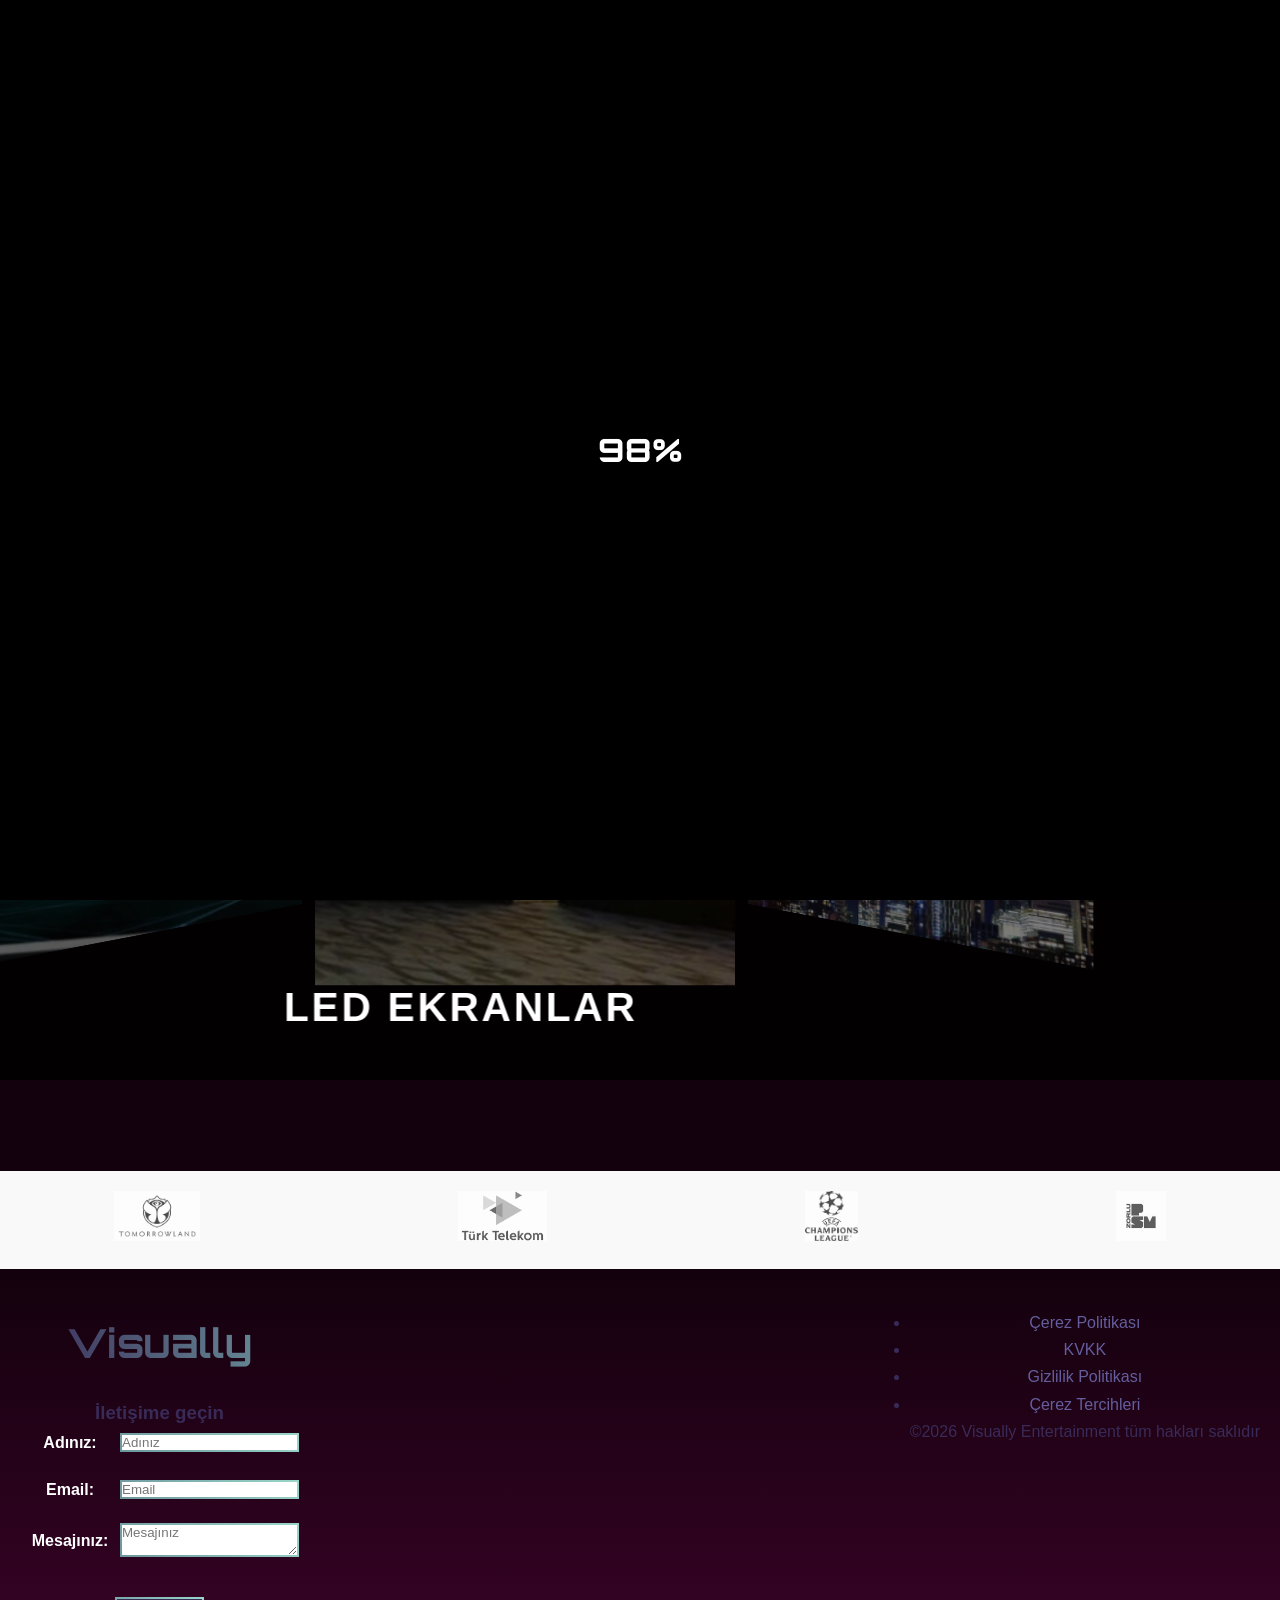
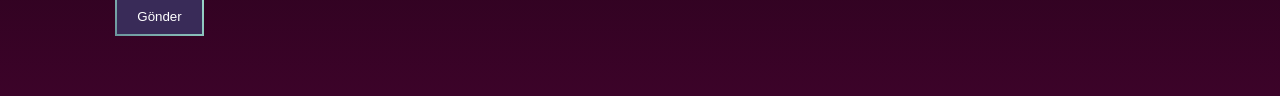
==== commit ced38013: "index sayfasına carousel eklendi" ====
--- a/index.html
+++ b/index.html
@@ -19,6 +19,9 @@
       rel="stylesheet"
     />
     <meta name="viewport" content="width=device-width, initial-scale=1.0" />
+
+    <script src="js/carousel.js" defer></script>
+
     <title>Visually</title>
   </head>
   <body>
@@ -31,27 +34,164 @@
           <li><a href="index.html">Anasayfa</a></li>
           <li><a href="drone.html">Drone Showları</a></li>
           <li><a class="led-text" href="LED.html">LED Ekranlar</a></li>
-          <li><a class="hologram flicker" href="hologram.html">Hologram Sistemleri</a></li>
+          <li>
+            <a class="hologram flicker" href="hologram.html"
+              >Hologram Sistemleri</a
+            >
+          </li>
         </ul>
       </nav>
     </header>
-    <ul class="carousel-ul">
-      <li class="carousel-li" data-accName="Item 1">
-        <img
-          class="carousel-img"
-          src="assests/Ana Sayfa/giant-LED-screen-7.jpg"
-        />
-        <h2>LED Ekranlar</h2>
-      </li>
-      <li class="carousel-li" data-accName="Item 2">
-        <img class="carousel-img" src="assests/Ana Sayfa/drone.jpeg" />
-        <h2>Drone Showları</h2>
-      </li>
-      <li class="carousel-li" data-accName="Item 3">
-        <img class="carousel-img" src="assests/Ana Sayfa/hologram.jpeg" />
-        <h2>Hologram Sistemleri</h2>
-      </li>
-    </ul>
+
+    <div class="slider">
+      <button class="slider--btn slider--btn__prev">
+        <svg
+          xmlns="http://www.w3.org/2000/svg"
+          width="24"
+          height="24"
+          viewBox="0 0 24 24"
+          fill="none"
+          stroke="currentColor"
+          stroke-width="2"
+          stroke-linecap="round"
+          stroke-linejoin="round"
+        >
+          <path d="m15 18-6-6 6-6" />
+        </svg>
+      </button>
+
+      <div class="slides__wrapper">
+        <div class="slides">
+          <div class="slide" data-current>
+            <div class="slide__inner">
+              <div class="slide--image__wrapper">
+                <img
+                  class="slide--image"
+                  src="./assests/Ana Sayfa/giant-LED-screen-7.jpg"
+                  alt="Image 1"
+                />
+              </div>
+            </div>
+          </div>
+          <div
+            class="slide__bg"
+            style="
+              --bg: url(&quot;./assests/Ana Sayfa/giant-LED-Screen-7.jpg&quot;);
+              --dir: 0;
+            "
+            data-current
+          ></div>
+
+          <div class="slide" data-next>
+            <div class="slide__inner">
+              <div class="slide--image__wrapper">
+                <img
+                  class="slide--image"
+                  src="./assests/Ana Sayfa/drone.jpg"
+                  alt="Image 2"
+                />
+              </div>
+            </div>
+          </div>
+          <div
+            class="slide__bg"
+            style="
+              --bg: url(&quot;./assests/Ana Sayfa/drone.jpg&quot;);
+              --dir: 0;
+            "
+            data-next
+          ></div>
+
+          <div class="slide" data-previous>
+            <div class="slide__inner">
+              <div class="slide--image__wrapper">
+                <img
+                  class="slide--image"
+                  src="./assests/Ana Sayfa/hologram.jpg"
+                  alt="Image 3"
+                />
+              </div>
+            </div>
+          </div>
+          <div
+            class="slide__bg"
+            style="
+              --bg: url(&quot;./assests/Ana Sayfa/hologram.jpg&quot;);
+              --dir: 0;
+            "
+            data-previous
+          ></div>
+        </div>
+        <div class="slides--infos">
+          <!-- Slide Info 1 -->
+          <div class="slide-info" data-current>
+            <div class="slide-info__inner">
+              <div class="slide-info--text__wrapper">
+                <div data-title class="slide-info--text">
+                  <span>LED Ekranlar</span>
+                </div>
+                <div data-subtitle class="slide-info--text">
+                  <span></span>
+                </div>
+                <div data-description class="slide-info--text">
+                  <span></span>
+                </div>
+              </div>
+            </div>
+          </div>
+
+          <!-- Slide Info 2 -->
+          <div class="slide-info" data-next>
+            <div class="slide-info__inner">
+              <div class="slide-info--text__wrapper">
+                <div data-title class="slide-info--text">
+                  <span>Drone Showları</span>
+                </div>
+                <div data-subtitle class="slide-info--text">
+                  <span></span>
+                </div>
+                <div data-description class="slide-info--text">
+                  <span></span>
+                </div>
+              </div>
+            </div>
+          </div>
+
+          <!-- Slide Info 3 -->
+          <div class="slide-info" data-previous>
+            <div class="slide-info__inner">
+              <div class="slide-info--text__wrapper">
+                <div data-title class="slide-info--text">
+                  <span>Hologram Sistemleri</span>
+                </div>
+                <div data-subtitle class="slide-info--text">
+                  <span></span>
+                </div>
+                <div data-description class="slide-info--text">
+                  <span></span>
+                </div>
+              </div>
+            </div>
+          </div>
+        </div>
+      </div>
+
+      <button class="slider--btn slider--btn__next">
+        <svg
+          xmlns="http://www.w3.org/2000/svg"
+          width="24"
+          height="24"
+          viewBox="0 0 24 24"
+          fill="none"
+          stroke="currentColor"
+          stroke-width="2"
+          stroke-linecap="round"
+          stroke-linejoin="round"
+        >
+          <path d="m9 18 6-6-6-6" />
+        </svg>
+      </button>
+    </div>
 
     <div class="logo-band">
       <div class="logo-track">
@@ -104,5 +244,9 @@
         </p>
       </nav>
     </footer>
+
+    <div class="loader">
+      <span class="loader__text">0%</span>
+    </div>
   </body>
 </html>
--- a/css/style.css
+++ b/css/style.css
@@ -1,101 +1,109 @@
 :root {
-    --pearl-aqua: #99d5c9;
-    --pacific-blue: #6c969d;
-    --dusty-grape: #645e9d;
-    --dark-amethyst: #392b58;
-    --coffe-bean: #13010d;
-    --kirmizi: #e63946;
-    --koyu-kirmizi : #bd2a36;
-    --acik-kirmizi : rgba(230, 57, 70, 0.1);
-    --koyu-laciver: #111827;
-    --gri-metin : #4b5563;
-    --beyaz: #ffffff;;
-    --led-aksan-spectral-lime: #CCFF00;
-    --led-aksan-cyber-cyan: #00F3FF;
-    --gecis: all 0.3s cubic-bezier(0.4, 0, 0.2, 1);
+  --pearl-aqua: #99d5c9;
+  --pacific-blue: #6c969d;
+  --dusty-grape: #645e9d;
+  --dark-amethyst: #392b58;
+  --coffe-bean: #13010d;
+  --kirmizi: #e63946;
+  --koyu-kirmizi: #bd2a36;
+  --acik-kirmizi: rgba(230, 57, 70, 0.1);
+  --koyu-laciver: #111827;
+  --gri-metin: #4b5563;
+  --beyaz: #ffffff;
+  --led-aksan-spectral-lime: #ccff00;
+  --led-aksan-cyber-cyan: #00f3ff;
+  --gecis: all 0.3s cubic-bezier(0.4, 0, 0.2, 1);
+
+  --slide-width: 350px;
+  --slide-height: 500px;
+  --slide-aspect: 2 / 3;
+  --slide-transition-duration: 0.8s;
+  --slide-transition-easing: cubic-bezier(0.4, 0, 0.2, 1);
+  --font-clash-display: "Orbitron", sans-serif;
+  --font-archivo: "Inter", sans-serif;
 }
 
 .logo {
-    font-family: 'Orbitron', sans-serif;
-    font-weight: 700;
-    background: linear-gradient(90deg, var(--dark-amethyst), var(--pacific-blue));
-    background-clip: text;
-    -webkit-background-clip: text;
-    -webkit-text-fill-color: transparent;
-    font-size: 2.5rem;
-    margin-bottom: 20px;
+  font-family: "Orbitron", sans-serif;
+  font-weight: 700;
+  background: linear-gradient(90deg, var(--dark-amethyst), var(--pacific-blue));
+  background-clip: text;
+  -webkit-background-clip: text;
+  -webkit-text-fill-color: transparent;
+  font-size: 2.5rem;
+  margin-bottom: 20px;
 }
 
 * {
-    margin: 0;
-    padding: 0;
-    box-sizing: border-box;
-    font-family: 'Inter', sans-serif;
-}
-
-html{
-    scroll-behavior: smooth;
+  margin: 0;
+  padding: 0;
+  box-sizing: border-box;
+  font-family: "Inter", sans-serif;
+}
+
+html {
+  scroll-behavior: smooth;
 }
 
 body {
-    color: var(--dark-amethyst);
-    line-height: 1.7;
-    background: var(--coffe-bean);
-    overflow-x: hidden;
-}
-
-.container{
-    max-width: 1200px;
-    margin: 0 auto;
-    padding: 0 20px;
+  color: var(--dark-amethyst);
+  line-height: 1.7;
+  background: var(--coffe-bean);
+  overflow-x: hidden;
+}
+
+.container {
+  max-width: 1200px;
+  margin: 0 auto;
+  padding: 0 20px;
 }
 
 .bolum.boslugu {
-    padding: 100 0;
+  padding: 100 0;
 }
 
 a {
-    font-family: 'Inter', sans-serif;
-    color: var(--dusty-grape);
-    text-decoration: none;
-    transition: var(--gecis);
+  font-family: "Inter", sans-serif;
+  color: var(--dusty-grape);
+  text-decoration: none;
+  transition: var(--gecis);
 }
 
 button {
-    margin: 20px 20px;
-    background: var(--dark-amethyst);
-    color: var(--beyaz);
-    padding: 10px 20px;
-    cursor: pointer;
-    transition: var(--gecis);
+  margin: 20px 20px;
+  background: var(--dark-amethyst);
+  color: var(--beyaz);
+  padding: 10px 20px;
+  cursor: pointer;
+  transition: var(--gecis);
 }
 
 input {
-    transition: var(--gecis);
+  transition: var(--gecis);
 }
 
 .header {
-    display: flex;
-    justify-content: space-between;
-    align-items: center;
-    padding: 20px 0;
-    background: linear-gradient(0deg, var(--coffe-bean), #3c0329);
-    margin-bottom: 20px;
-    border-bottom: 2px solid var(--dark-amethyst);
+  display: flex;
+  justify-content: space-between;
+  align-items: center;
+  padding: 20px 0;
+  background: linear-gradient(0deg, var(--coffe-bean), #3c0329);
+  margin-bottom: 20px;
+  border-bottom: 2px solid var(--dark-amethyst);
 }
 
 .carousel-ul {
-    margin-top: 60px;
-    width: 100vw;
-    height: 450px;
-    padding: 20px;
-    display: flex;
-    gap: 4vw;
-    overflow-x: hidden;
-    overflow-y: hidden;
-    scroll-snap-type: x mandatory;
-    anchor-name: --my-carousel;
-    scroll-marker-group: after;
+  margin-top: 60px;
+  width: 100vw;
+  height: 450px;
+  padding: 20px;
+  display: flex;
+  gap: 4vw;
+  overflow-x: hidden;
+  overflow-y: hidden;
+  scroll-snap-type: x mandatory;
+  anchor-name: --my-carousel;
+  scroll-marker-group: after;
 }
 
 .carousel-li {
@@ -103,7 +111,7 @@
   flex-direction: column;
   list-style-type: none;
   background-color: var(--dusty-grape);
-  border: 1px solid var(--dusty-grape);  
+  border: 1px solid var(--dusty-grape);
   scroll-snap-align: center;
   flex: 0 0 100%;
 }
@@ -171,68 +179,90 @@
 }
 
 .carousel-img {
-    width: 100%;
-    height: 100%;
-    object-fit: cover;
-    flex: 1;
-    min-height: 0;
+  width: 100%;
+  height: 100%;
+  object-fit: cover;
+  flex: 1;
+  min-height: 0;
 }
 
 .footer {
-    padding: 40px 20px;
-    text-align: center;
-    display: flex; 
-    justify-content: space-between;
-    background: linear-gradient(180deg, var(--coffe-bean), #3c0329);
-    padding: 40px 20px;
-    text-align: center;
+  padding: 40px 20px;
+  text-align: center;
+  display: flex;
+  justify-content: space-between;
+  background: linear-gradient(180deg, var(--coffe-bean), #3c0329);
+  padding: 40px 20px;
+  text-align: center;
 }
 
 .button:hover {
-    border-image-source: linear-gradient(45deg, var(--pacific-blue), var(--pearl-aqua));
-    box-shadow: -1px 1px 5px var(--pacific-blue), 1px -1px 5px var(--pearl-aqua);
-    scale: 1.05;
+  border-image-source: linear-gradient(
+    45deg,
+    var(--pacific-blue),
+    var(--pearl-aqua)
+  );
+  box-shadow:
+    -1px 1px 5px var(--pacific-blue),
+    1px -1px 5px var(--pearl-aqua);
+  scale: 1.05;
 }
 
 .button {
-    border: 2px solid;
-    border-image-source: linear-gradient(45deg, var(--pacific-blue), var(--pearl-aqua));
-    border-image-slice: 1;
+  border: 2px solid;
+  border-image-source: linear-gradient(
+    45deg,
+    var(--pacific-blue),
+    var(--pearl-aqua)
+  );
+  border-image-slice: 1;
 }
 
 .input {
-    border: 2px solid;
-    border-image-source: linear-gradient(45deg, var(--pacific-blue), var(--pearl-aqua));
-    border-image-slice: 1;
+  border: 2px solid;
+  border-image-source: linear-gradient(
+    45deg,
+    var(--pacific-blue),
+    var(--pearl-aqua)
+  );
+  border-image-slice: 1;
 }
 
 .input:focus {
-    outline: none;
-    border-image-source: linear-gradient(45deg, var(--pacific-blue), var(--pearl-aqua));
-    box-shadow: -1px 1px 5px var(--pacific-blue), 1px -1px 5px var(--pearl-aqua);
-    transition: var(--gecis);
-}
-
+  outline: none;
+  border-image-source: linear-gradient(
+    45deg,
+    var(--pacific-blue),
+    var(--pearl-aqua)
+  );
+  box-shadow:
+    -1px 1px 5px var(--pacific-blue),
+    1px -1px 5px var(--pearl-aqua);
+  transition: var(--gecis);
+}
 
 .form-group {
-    display: flex;
-    align-items: center;
-    margin-bottom: 20px;
+  display: flex;
+  align-items: center;
+  margin-bottom: 20px;
 }
 
 label {
-    width: 100px;
-    color: var(--beyaz);
-    font-weight: bold;
+  width: 100px;
+  color: var(--beyaz);
+  font-weight: bold;
 }
 
 input {
-    flex: 1;
-    max-width: 300px;
+  flex: 1;
+  max-width: 300px;
 }
 
 .led-text {
-text-shadow: -1px -1px 0px var(--led-aksan-cyber-cyan), 1px 1px 0px var(--led-aksan-spectral-lime);}
+  text-shadow:
+    -1px -1px 0px var(--led-aksan-cyber-cyan),
+    1px 1px 0px var(--led-aksan-spectral-lime);
+}
 
 .logo-band {
   background-color: #f9f9f9;
@@ -260,3 +290,304 @@
   filter: grayscale(0%);
   opacity: 1;
 }
+
+.slider {
+  width: calc(3 * var(--slide-width));
+  height: calc(2 * var(--slide-height));
+  display: flex;
+  align-items: center;
+}
+
+.slider--btn {
+  --size: 40px;
+
+  display: inline-flex;
+  justify-content: center;
+  align-items: center;
+  opacity: 0.7;
+  transition: opacity 250ms cubic-bezier(0.215, 0.61, 0.355, 1);
+  z-index: 999;
+
+  & svg {
+    width: var(--size);
+    height: var(--size);
+    stroke: white;
+  }
+
+  &:hover {
+    opacity: 1;
+  }
+}
+
+.slides__wrapper {
+  width: 100%;
+  height: 100%;
+
+  display: grid;
+  place-items: center;
+
+  & > * {
+    grid-area: 1 / -1;
+  }
+}
+
+.slides,
+.slides--infos {
+  width: 100%;
+  height: 100%;
+
+  pointer-events: none;
+
+  display: grid;
+  place-items: center;
+  & > * {
+    grid-area: 1 / -1;
+  }
+}
+
+/* ------------------------------------------------ */
+/* -------------------- SLIDE --------------------- */
+/* ------------------------------------------------ */
+
+.slide {
+  --slide-tx: 0px;
+  --slide-ty: 0vh;
+  --padding: 0px;
+  --offset: 0;
+
+  width: var(--slide-width);
+  height: auto;
+  aspect-ratio: var(--slide-aspect);
+  user-select: none;
+  perspective: 800px;
+
+  transform: perspective(1000px)
+    translate3d(var(--slide-tx), var(--slide-ty), var(--slide-tz, 0))
+    rotateY(var(--slide-rotY)) scale(var(--slide-scale));
+  transition: transform var(--slide-transition-duration)
+    var(--slide-transition-easing);
+}
+
+.slide[data-current] {
+  --slide-scale: 1.2;
+  --slide-tz: 0px;
+  --slide-tx: 0px;
+  --slide-rotY: 0;
+
+  pointer-events: auto;
+}
+
+.slide[data-next] {
+  --slide-tx: calc(1 * var(--slide-width) * 1.07);
+  --slide-rotY: -45deg;
+}
+
+.slide[data-previous] {
+  --slide-tx: calc(-1 * var(--slide-width) * 1.07);
+  --slide-rotY: 45deg;
+}
+
+.slide:not([data-current]) {
+  --slide-scale: 1;
+  --slide-tz: 0;
+  /* --slide-tx: calc(var(--offset) * var(--slide-width) * 1.05); */
+  /* --slide-rotY: calc(var(--dir) * -45deg); */
+
+  pointer-events: none;
+}
+
+.slide[data-current] {
+  & .slide--image {
+    filter: brightness(0.8);
+  }
+}
+
+.slide:not([data-current]) {
+  & .slide--image {
+    filter: brightness(0.5);
+  }
+}
+
+.slide__inner {
+  --rotX: 0;
+  --rotY: 0;
+  --bgPosX: 0%;
+  --bgPosY: 0%;
+
+  position: relative;
+  left: calc(var(--padding) / 2);
+  top: calc(var(--padding) / 2);
+  width: calc(100% - var(--padding));
+  height: calc(100% - var(--padding));
+  transform-style: preserve-3d;
+  transform: rotateX(var(--rotX)) rotateY(var(--rotY));
+}
+
+.slide--image__wrapper {
+  position: relative;
+  width: 100%;
+  height: 100%;
+  overflow: hidden;
+}
+
+.slide--image {
+  width: 100%;
+  height: 100%;
+  position: absolute;
+  top: 50%;
+  left: 50%;
+  object-fit: cover;
+  transform: translate(-50%, -50%) scale(1.25)
+    translate3d(var(--bgPosX), var(--bgPosY), 0);
+  transition: filter var(--slide-transition-duration)
+    var(--slide-transition-easing);
+}
+
+.slide__bg {
+  position: fixed;
+  inset: -20%;
+  background-image: var(--bg);
+  background-size: cover;
+  background-position: center center;
+
+  z-index: -1;
+  pointer-events: none;
+
+  transition:
+    opacity var(--slide-transition-duration) ease,
+    transform var(--slide-transition-duration) ease;
+
+  &::before {
+    content: "";
+    position: absolute;
+    inset: 0;
+  }
+
+  &::before {
+    background: rgba(0, 0, 0, 0.8);
+    backdrop-filter: blur(8px);
+  }
+
+  &:not([data-current]) {
+    opacity: 0;
+  }
+
+  &[data-previous] {
+    transform: translateX(-10%);
+  }
+
+  &[data-next] {
+    transform: translateX(10%);
+  }
+}
+
+/* ------------ SLIDE INFO ---------------- */
+
+.slide-info {
+  --padding: 0px;
+
+  position: relative;
+  width: var(--slide-width);
+  height: 100%;
+  aspect-ratio: var(--slide-aspect);
+  user-select: none;
+  perspective: 800px;
+  z-index: 100;
+}
+
+.slide-info[data-current] {
+  & .slide-info--text span {
+    opacity: 1;
+    transform: translate3d(0, 0, 0);
+    transition-delay: 250ms;
+  }
+}
+
+.slide-info:not([data-current]) {
+  & .slide-info--text span {
+    opacity: 0;
+    transform: translate3d(0, 100%, 0);
+    transition-delay: 0ms;
+  }
+}
+
+.slide-info__inner {
+  position: relative;
+  left: calc(var(--padding) / 2);
+  top: calc(var(--padding) / 2);
+  width: calc(100% - var(--padding));
+  height: calc(100% - var(--padding));
+  transform-style: preserve-3d;
+  transform: rotateX(var(--rotX)) rotateY(var(--rotY));
+}
+
+.slide-info--text__wrapper {
+  --z-offset: 45px;
+
+  position: absolute;
+  height: fit-content;
+  left: -15%;
+  bottom: 15%;
+  transform: translateZ(var(--z-offset));
+  z-index: 2;
+  pointer-events: none;
+}
+
+.slide-info--text {
+  font-family: var(--font-clash-display);
+  color: #fff;
+  overflow: hidden;
+
+  & span {
+    display: block;
+    white-space: nowrap;
+    transition: var(--slide-transition-duration) var(--slide-transition-easing);
+    transition-property: opacity, transform;
+  }
+
+  &[data-title],
+  &[data-subtitle] {
+    font-size: min(3cqw, 2.4rem);
+    font-weight: 800;
+    letter-spacing: 0.2cqw;
+    white-space: nowrap;
+    text-transform: uppercase;
+  }
+
+  &[data-subtitle] {
+    margin-left: 2cqw;
+    font-size: min(2.2cqw, 1.8rem);
+    font-weight: 600;
+  }
+
+  &[data-description] {
+    margin-left: 1cqw;
+    font-size: min(1.5cqw, 0.95rem);
+    font-family: var(--font-archivo);
+    font-weight: 300;
+  }
+}
+
+/* ------------------------------------------------ */
+/* -------------------- LOADER --------------------- */
+/* ------------------------------------------------ */
+
+.loader {
+  position: fixed;
+  inset: 0;
+
+  display: grid;
+  place-items: center;
+
+  background: #000;
+  z-index: 1000;
+
+  opacity: 1;
+  transition: opacity 0.5s ease-out;
+}
+.loader__text {
+  font-family: var(--font-clash-display);
+  font-size: clamp(2rem, 2vw, 5rem);
+  font-weight: 800;
+  color: #fff;
+}
